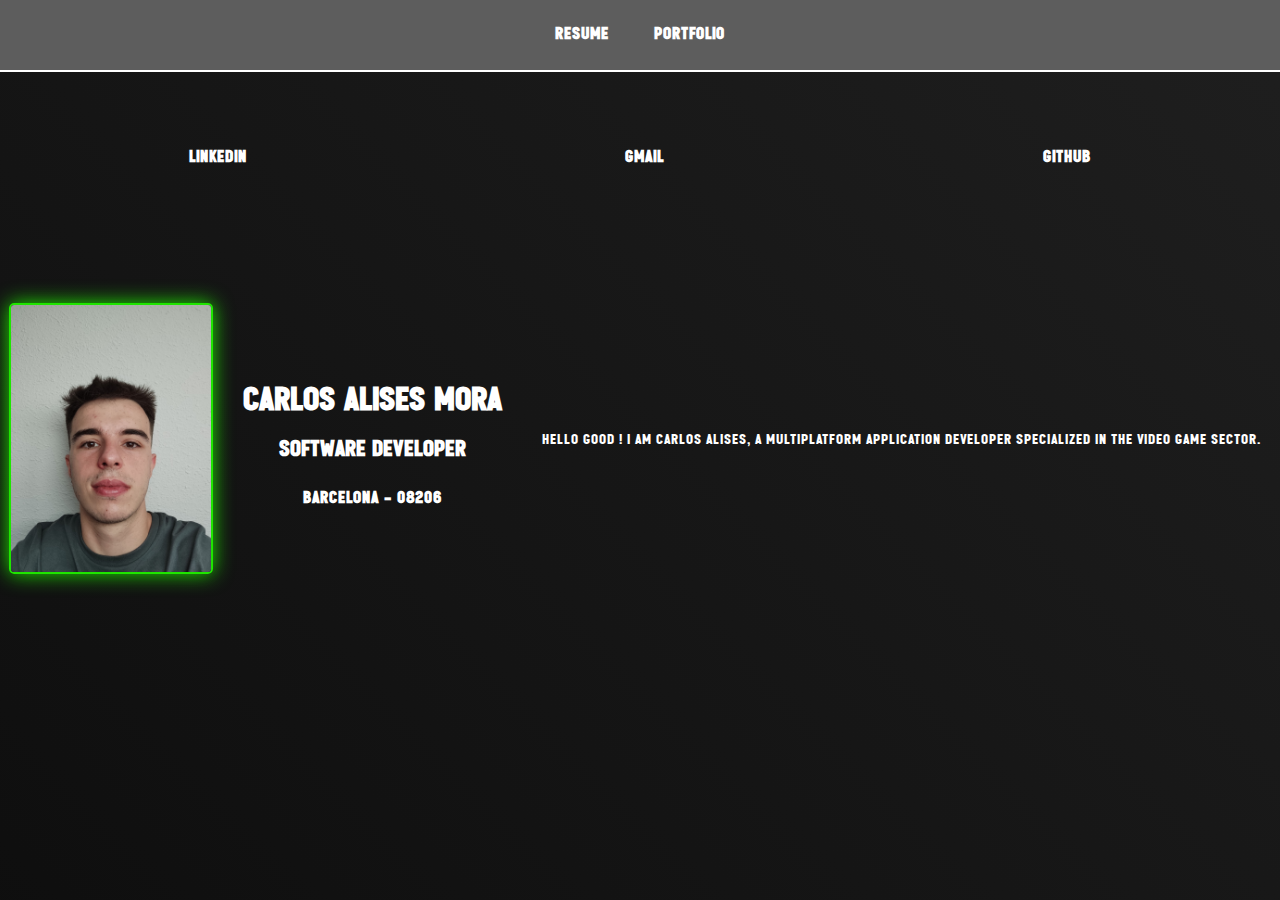
==== index.html @ 46e5cf75 "cv update" ====
<!DOCTYPE html>
<html>
	<head>
		<meta name="viewport" content="width=device-width, initial-scale=1" />
		<link rel="stylesheet" type="text/css" href="PrincipalStyle.css">
		<title>Principal</title>
	</head>
	<body>
		 <header>
		   <nav class="nav">
		      <ul id="navegation">
		          <li><a class="links-buttons" href="CV.html">RESUME</a></li>
		          <li><a class="links-buttons" href="portfolio.html">PORTFOLIO</a></li>
		      </ul>
		   </nav>
		</header>

				<div id="links-interes">
						<a href="https://www.linkedin.com/in/carlosalisesmora" target="_blank"><h2>Linkedin</h2></a>
						<a href="https://www.google.com/intl/es/gmail/about/" target="_blank"><h2>GMAIL</h2></a>
						<a href="https://github.com/carlosalises?tab=repositories" target="_blank"><h2>GITHUB</h2></a>
				</div>

				<div id="general">


					<div id="my-info">

						<!-- MI FOTO -->

						<div>
							<img id="person-image" src="images/carlosimage.jpg">
						</div>

							<!-- NOMBRE -->

						<div id="text">
							<h1 id="name">CARLOS ALISES MORA</h1>
							<h1 id="developer">SOFTWARE DEVELOPER</h1>
							<h2 id="location">Barcelona - 08206</h2>
						</div>

						<p id="description">Hello good ! I am Carlos Alises, a multiplatform application developer specialized in the video game sector.</p>

					</div>

				</div>

	</body>
</html>
---- PrincipalStyle.css ----
@font-face{

	font-family: principalTipo;
	src: url(Gameplay.ttf);
}

@font-face{
	font-family: titlesTipo;
	src: url(fFinish.ttf);
}


.titles-articles {
	font-size: 25px;
	text-align: center;
	color: rgb(0, 233, 0);
	margin-bottom: 20px;
}

.normal-title {
	text-align: center;
}


*{
	font-family: titlesTipo;
    margin: 0px;
    padding: 0px;
    color: white;
}

body{
	background: linear-gradient(45deg, black, rgb(59, 59, 59));
	background-size: 400% 400%;
	animation: cambiar 5s ease-in-out infinite;
}

@keyframes cambiar{
			0%{background-position: 0 50%;}
			50%{background-position: 100% 50%;}
			100%{background-position: 0 50%;}
}


#general {
	width: auto;
	display: grid;
	place-items: center;
	height: 550px;
}

#text {
	margin: 20px;
}

#my-info {
	display: flex;
	justify-content: center;
	align-items: center;
}

header{
	border-bottom: 2px solid white;
	background-color: rgb(93, 93, 93);
	top: 0;
	position: fixed; 
    width: 100%;
    height: 70px; 
}

img {
	filter: blur(.5px);
}

.links-buttons{
	color: white;
	text-decoration: none;
	line-height: 70px;
	padding: 10px 20px;
	font-size: 15px;
	font-weight: bold;
}


nav ul{
    text-align: center;
}

nav li{
    display: inline;
}


#links-interes{
	margin-top: 150px;
	display: flex;
	justify-content: center;
	align-items: center;
}

#links-interes > a {
	margin: auto;
	text-decoration: none;
	font-size: 10px;
}

#links-interes > a:hover {
	transform: scale(1.1);
}


#person-image{
	width: 200px;
	border: 2px solid rgb(31, 229, 0);
	box-shadow: 0px 0px 20px rgb(31, 229, 0);
	border-radius: 5px;
}

.interes-images {
	width: 30px;
}

#name{
	font-size: 30px;
	margin: 10px;
}

#developer{
	text-align: center;
	font-size: 20px;
	color: white;
	padding: 10px;
}

#location{
	font-size: 15px; 
	text-align: center; 
	margin-top: 20px;
}

#description{
	white-space: nowrap;
	animation: typing 3s steps(111);
}


@keyframes typing {
	from  {
		clip-path: polygon(0 0, 0 0, 0 100%, 0 100%);
	}
	to{
		clip-path: polygon(0 0, 100% 0, 100% 100%, 0 100%);
	}
}


/*CV STYLE*/

#my-information{
	margin-top: 100px;
	border-bottom: 1px solid white;
	display: flex;
	justify-content: center;
	align-items: center;
}

#my-information > div {
	margin: 30px;
}


p{
	margin: 10px;
	font-size: 13px;
	text-align: center;
}

/*EXPERIENCE PAGE CSS*/

#experience-content{
	margin: 50px;
	border-bottom: 1px solid white;
}

#experience-content section {
	display: flex;
	justify-content: center;
	align-items: center;
	width: 95%;
	height: 20em;
}

#experience-content  section  h1, h2 {
	margin: auto;
	text-align: center;
	font-size: 15px;
}



#experience-content  section  p {
	margin: auto;
	text-align: justify;
}


/*FORMATION PAGE CSS*/

#formation-article {
	margin: 50px;
	width: auto;
	border-bottom: 1px solid white;
}

#formation-sections{
	margin: 100px;
	display: flex;
	flex-wrap: wrap;
	justify-content: space-evenly;
	align-items: center;
}

#formation-sections section:hover{
	transform: scale3d(1.2, 1.2, 1.0);
}


/*PORTFOLIO PAGE CSS*/

#contenedor {
	margin-top: 100px;
	display: flex;
	justify-content: space-evenly;
	align-items: center;

}


.proyectos {
	width: 10%;
	height: 10em;
	border: 1px solid white;
	padding: 30px;
}





/*RESPONSIVE PAGE*/

@media screen and (max-width: 900px){

	#general {
		margin-top: 50px;
		display: block;
	}


	#my-info {
		display: grid;
		place-items: center;
	}

	#experience-content section {
		margin-top: 30px;
		display: block;
	}

	#experience-content section h1, h2{
		margin-top: 20px;
	}

	#experience-content  section  p {
		margin-top: 20px;
		font-size: 10px;
		text-align: center;
	}

	#my-information {
		display: block;
	}

	#information{
		margin-bottom: 10px;
	}
} 

@media screen and (max-width: 500px){

	.links-buttons{
		font-size: 10px;
	}

	#links-interes{
		margin-bottom: 49px;
	} 

	#description{
		font-size: 9px;
	}

	#name{
		font-size: 15px;
	} 

	#developer{
		font-size: 14px;
	}

	#formation-article section{
		padding: 10px;
		margin: 50px;
		width: auto;
	}

	.titles-articles {
		font-size: 18px;
	}

	#general{
		margin-top: 15px;
	}

	#navegation {
		display: block;
	} 

	#location{
		font-size: 10px;
	} 

	a{
		font-size: 5px;
	} 

} 


@media only screen and (max-width: 450px){

	#description{
		font-size: 6px;
	} 

}
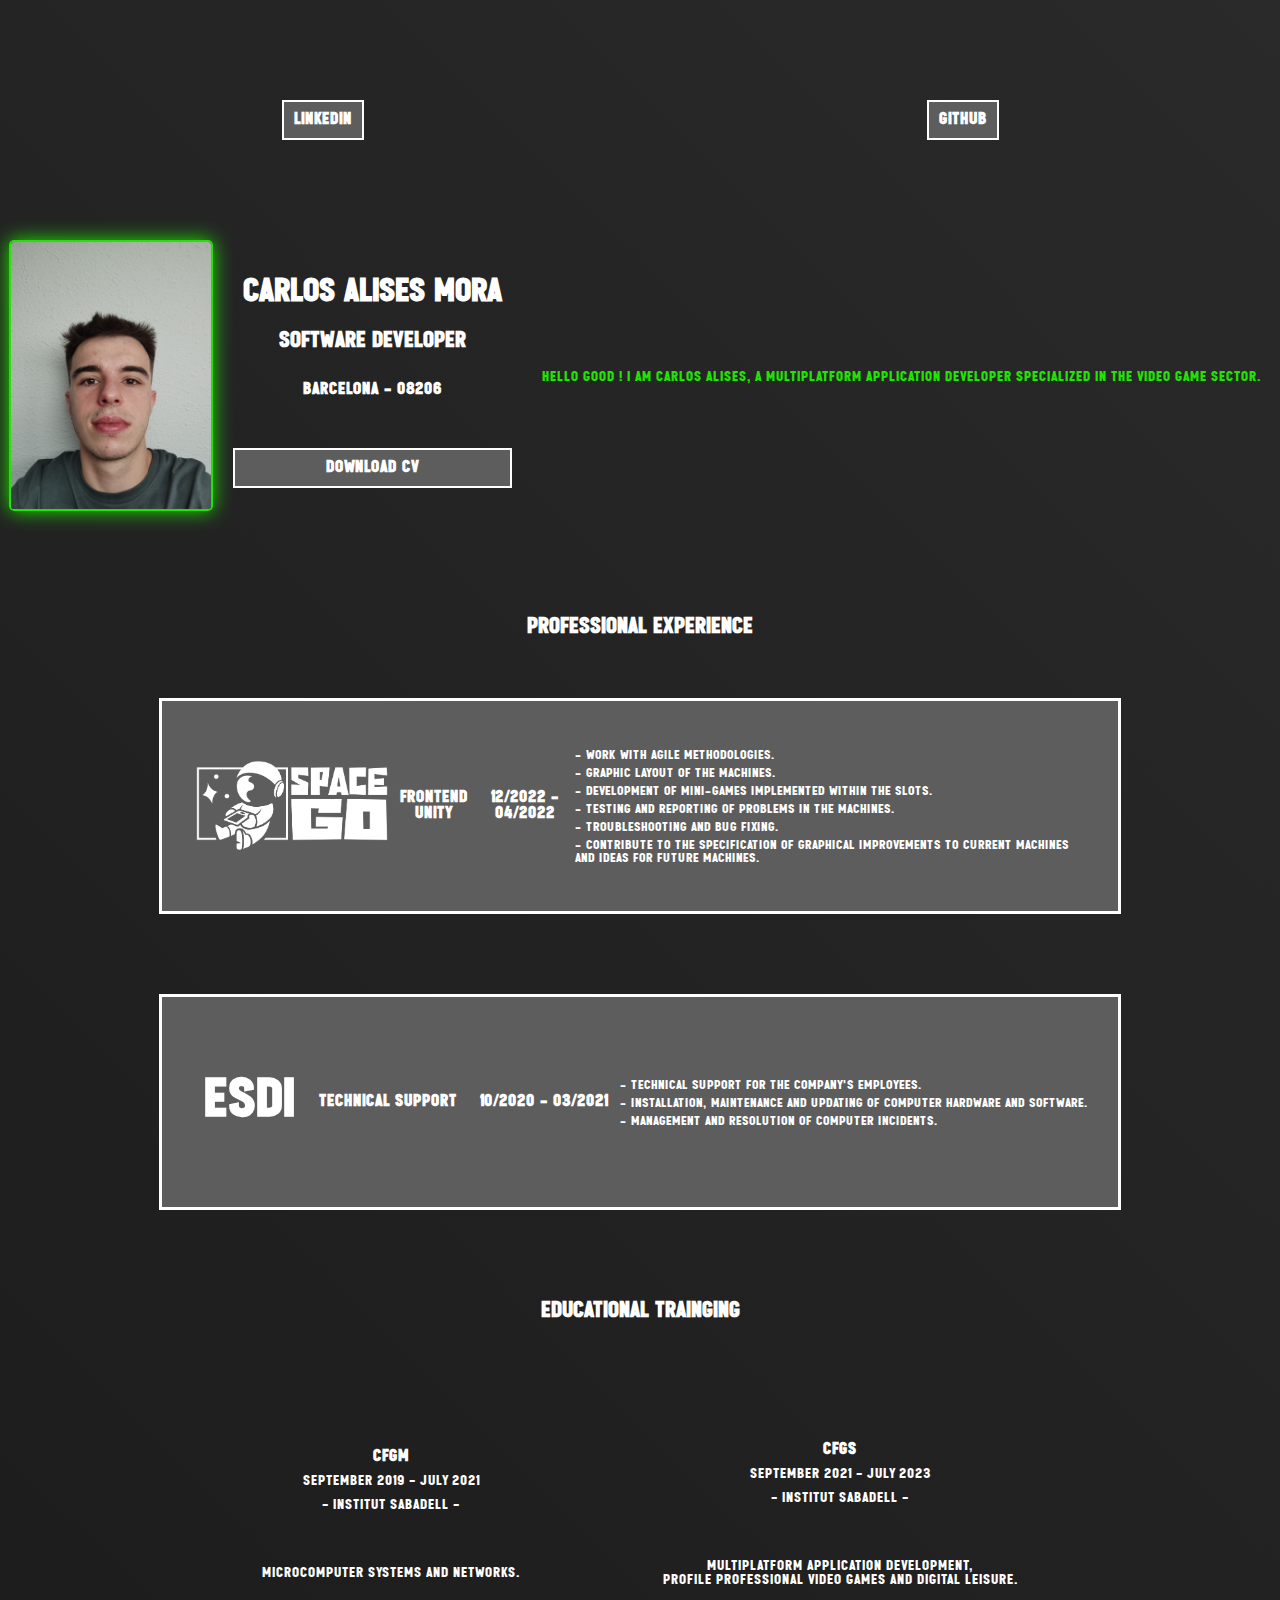
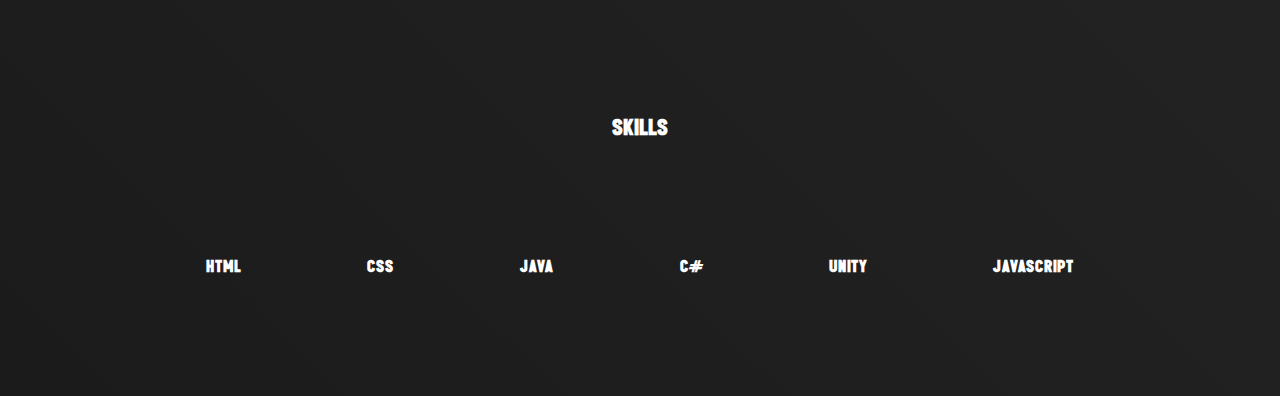
==== commit acde8f1f: "cv update" ====
--- a/index.html
+++ b/index.html
@@ -6,18 +6,17 @@
 		<title>Principal</title>
 	</head>
 	<body>
-		 <header>
+		 <!-- <header>
 		   <nav class="nav">
 		      <ul id="navegation">
 		          <li><a class="links-buttons" href="CV.html">RESUME</a></li>
-		          <li><a class="links-buttons" href="portfolio.html">PORTFOLIO</a></li>
+		          <li><a class="links-buttons" href="portfolio.html">PROJECTS</a></li>
 		      </ul>
 		   </nav>
-		</header>
+		</header> -->
 
 				<div id="links-interes">
 						<a href="https://www.linkedin.com/in/carlosalisesmora" target="_blank"><h2>Linkedin</h2></a>
-						<a href="https://www.google.com/intl/es/gmail/about/" target="_blank"><h2>GMAIL</h2></a>
 						<a href="https://github.com/carlosalises?tab=repositories" target="_blank"><h2>GITHUB</h2></a>
 				</div>
 
@@ -38,11 +37,101 @@
 							<h1 id="name">CARLOS ALISES MORA</h1>
 							<h1 id="developer">SOFTWARE DEVELOPER</h1>
 							<h2 id="location">Barcelona - 08206</h2>
+							<div id="curriculum-download">
+								<a style="text-decoration: none;" href="archivos/CVCarlosAlises.pdf" download>
+  									<h2 style="font-size: 15px">DOWNLOAD CV</h2>
+								</a>
+							</div>
 						</div>
 
-						<p id="description">Hello good ! I am Carlos Alises, a multiplatform application developer specialized in the video game sector.</p>
+						<p id="description">Hello good ! I am Carlos Alises, a multiplatform application developer specialized in the video game sector. </p>
 
 					</div>
+
+
+
+
+					<article id="experience-content">
+
+						<h1 class="titles-articles">PROFESSIONAL EXPERIENCE</h1>
+
+						<section>
+							<img style="width: 200px;, height: auto; display: block; margin: auto;" src="images/spacego.png">
+							<h1>Frontend Unity</h1>
+							<h2>12/2022 - 04/2022</h2>
+							<ul class="responsabilities-list">
+								<li>- Work with agile methodologies.</li>
+								<li>- Graphic layout of the machines.</li>
+								<li>- Development of mini-games implemented within the slots.</li>
+								<li>- Testing and reporting of problems in the machines.</li>
+								<li>- Troubleshooting and bug fixing.</li>
+								<li>- Contribute to the specification of graphical improvements to current machines and ideas for future machines.</li>
+							</ul>		
+						</section>
+						<section>
+							<h1 style="font-size: 50px;">ESDi</h1>
+							<h1>Technical Support</h1>
+							<h2>10/2020 - 03/2021</h2>
+							<ul class="responsabilities-list">
+								<li> - Technical support for the company's employees. </li>
+								<li> - Installation, maintenance and updating of computer hardware and software. </li>
+								<li> - Management and resolution of computer incidents. </li>
+							</ul>	
+						</section>
+					</article>
+
+					<article id="formation-article">
+
+						<h1 class="titles-articles">EDUCATIONAL TRAINGING</h1>
+
+						<div id="formation-sections">
+							<section>
+								<h2 class="normal-title">CFGM</h2>
+								<p>SEPTEMBER 2019 - JULY 2021</p>
+								<p>- Institut Sabadell -</p>
+								<br>
+								<br>
+								<p>Microcomputer systems and networks.</p>
+							</section>
+							<section>
+								<h2 class="normal-title">CFGS</h2>
+								<p>SEPTEMBER 2021 - JULY 2023</p>
+								<p>- Institut Sabadell -</p>
+								<br>
+								<br>
+								<p>Multiplatform application development, <br>profile 
+								professional video games and digital leisure.</p>
+							</section>
+						</div>
+						
+					</article>
+
+					<article id="skills">
+
+						<h1 class="titles-articles">SKILLS</h1>
+
+						<div id="formation-sections">
+							<section>
+								<h2 class="normal-title">HTML</h2>
+							</section>
+							<section>
+								<h2 class="normal-title">CSS</h2>
+							</section>
+							<section>
+								<h2 class="normal-title">JAVA</h2>
+							</section>
+							<section>
+								<h2 class="normal-title">C#</h2>
+							</section>
+							<section>
+								<h2 class="normal-title">UNITY</h2>
+							</section>
+							<section>
+								<h2 class="normal-title">JAVASCRIPT</h2>
+							</section>
+						</div>
+						
+					</article>
 
 				</div>
 
--- a/PrincipalStyle.css
+++ b/PrincipalStyle.css
@@ -2,19 +2,19 @@
 @font-face{
 
 	font-family: principalTipo;
-	src: url(Gameplay.ttf);
+	src: url(fuentes/Gameplay.ttf);
 }
 
 @font-face{
 	font-family: titlesTipo;
-	src: url(fFinish.ttf);
+	src: url(fuentes/fFinish.ttf);
 }
 
 
 .titles-articles {
-	font-size: 25px;
-	text-align: center;
-	color: rgb(0, 233, 0);
+	font-size: 20px;
+	text-align: center;
+	color: white;
 	margin-bottom: 20px;
 }
 
@@ -31,6 +31,7 @@
 }
 
 body{
+	z-index: 1;
 	background: linear-gradient(45deg, black, rgb(59, 59, 59));
 	background-size: 400% 400%;
 	animation: cambiar 5s ease-in-out infinite;
@@ -43,18 +44,12 @@
 }
 
 
-#general {
-	width: auto;
-	display: grid;
-	place-items: center;
-	height: 550px;
-}
-
 #text {
 	margin: 20px;
 }
 
 #my-info {
+	margin-top: 100px;
 	display: flex;
 	justify-content: center;
 	align-items: center;
@@ -64,7 +59,6 @@
 	border-bottom: 2px solid white;
 	background-color: rgb(93, 93, 93);
 	top: 0;
-	position: fixed; 
     width: 100%;
     height: 70px; 
 }
@@ -93,13 +87,16 @@
 
 
 #links-interes{
-	margin-top: 150px;
+	margin-top: 100px;
 	display: flex;
 	justify-content: center;
 	align-items: center;
 }
 
 #links-interes > a {
+	background-color: rgb(93, 93, 93);
+	padding: 10px;
+	border: 2px solid white;
 	margin: auto;
 	text-decoration: none;
 	font-size: 10px;
@@ -140,6 +137,7 @@
 }
 
 #description{
+	color: rgb(31, 229, 0);
 	white-space: nowrap;
 	animation: typing 3s steps(111);
 }
@@ -178,17 +176,43 @@
 
 /*EXPERIENCE PAGE CSS*/
 
+.responsabilities-list {
+	list-style: none;
+}
+
+
+.responsabilities-list li{
+	font-size: 12px;
+	margin-top: 5px;
+}
+
+#curriculum-download{
+	background-color: rgb(93, 93, 93);
+	padding: 10px;
+	border: 2px solid white;
+	margin-top: 50px;
+}
+
+#curriculum-download:hover{
+	transform: scale(1.05);
+}
+
 #experience-content{
-	margin: 50px;
-	border-bottom: 1px solid white;
+	display: grid;
+	place-items: center;
+	margin-top: 100px;
 }
 
 #experience-content section {
+	background-color: rgb(93, 93, 93);
+	padding: 30px;
+	margin: 40px;
+	border: 3px solid white;
 	display: flex;
 	justify-content: center;
 	align-items: center;
-	width: 95%;
-	height: 20em;
+	width: 70%;
+	height: 150px;
 }
 
 #experience-content  section  h1, h2 {
@@ -210,7 +234,6 @@
 #formation-article {
 	margin: 50px;
 	width: auto;
-	border-bottom: 1px solid white;
 }
 
 #formation-sections{
@@ -221,8 +244,9 @@
 	align-items: center;
 }
 
-#formation-sections section:hover{
-	transform: scale3d(1.2, 1.2, 1.0);
+
+#formation-sections section{
+	padding: 20px;
 }
 
 
@@ -238,12 +262,13 @@
 
 
 .proyectos {
-	width: 10%;
-	height: 10em;
+	display: grid;
+	place-items: center;
+	width: auto;
+	height: auto;
 	border: 1px solid white;
-	padding: 30px;
-}
-
+	padding: 20px;
+}
 
 
 
@@ -264,7 +289,8 @@
 	}
 
 	#experience-content section {
-		margin-top: 30px;
+		height: auto;
+		margin: auto 0px 30px 0px;
 		display: block;
 	}
 
@@ -272,12 +298,16 @@
 		margin-top: 20px;
 	}
 
-	#experience-content  section  p {
-		margin-top: 20px;
+	#experience-content  section  ul {
+		margin-top: 50px;
 		font-size: 10px;
 		text-align: center;
 	}
 
+	#experience-content  section  ul li {
+		margin: 10px;
+	}
+
 	#my-information {
 		display: block;
 	}
@@ -285,6 +315,16 @@
 	#information{
 		margin-bottom: 10px;
 	}
+
+	#contenedor {
+		display: grid;
+		place-items: center;
+	}
+
+	.proyectos {
+		margin: 30px;
+	}
+
 } 
 
 @media screen and (max-width: 500px){
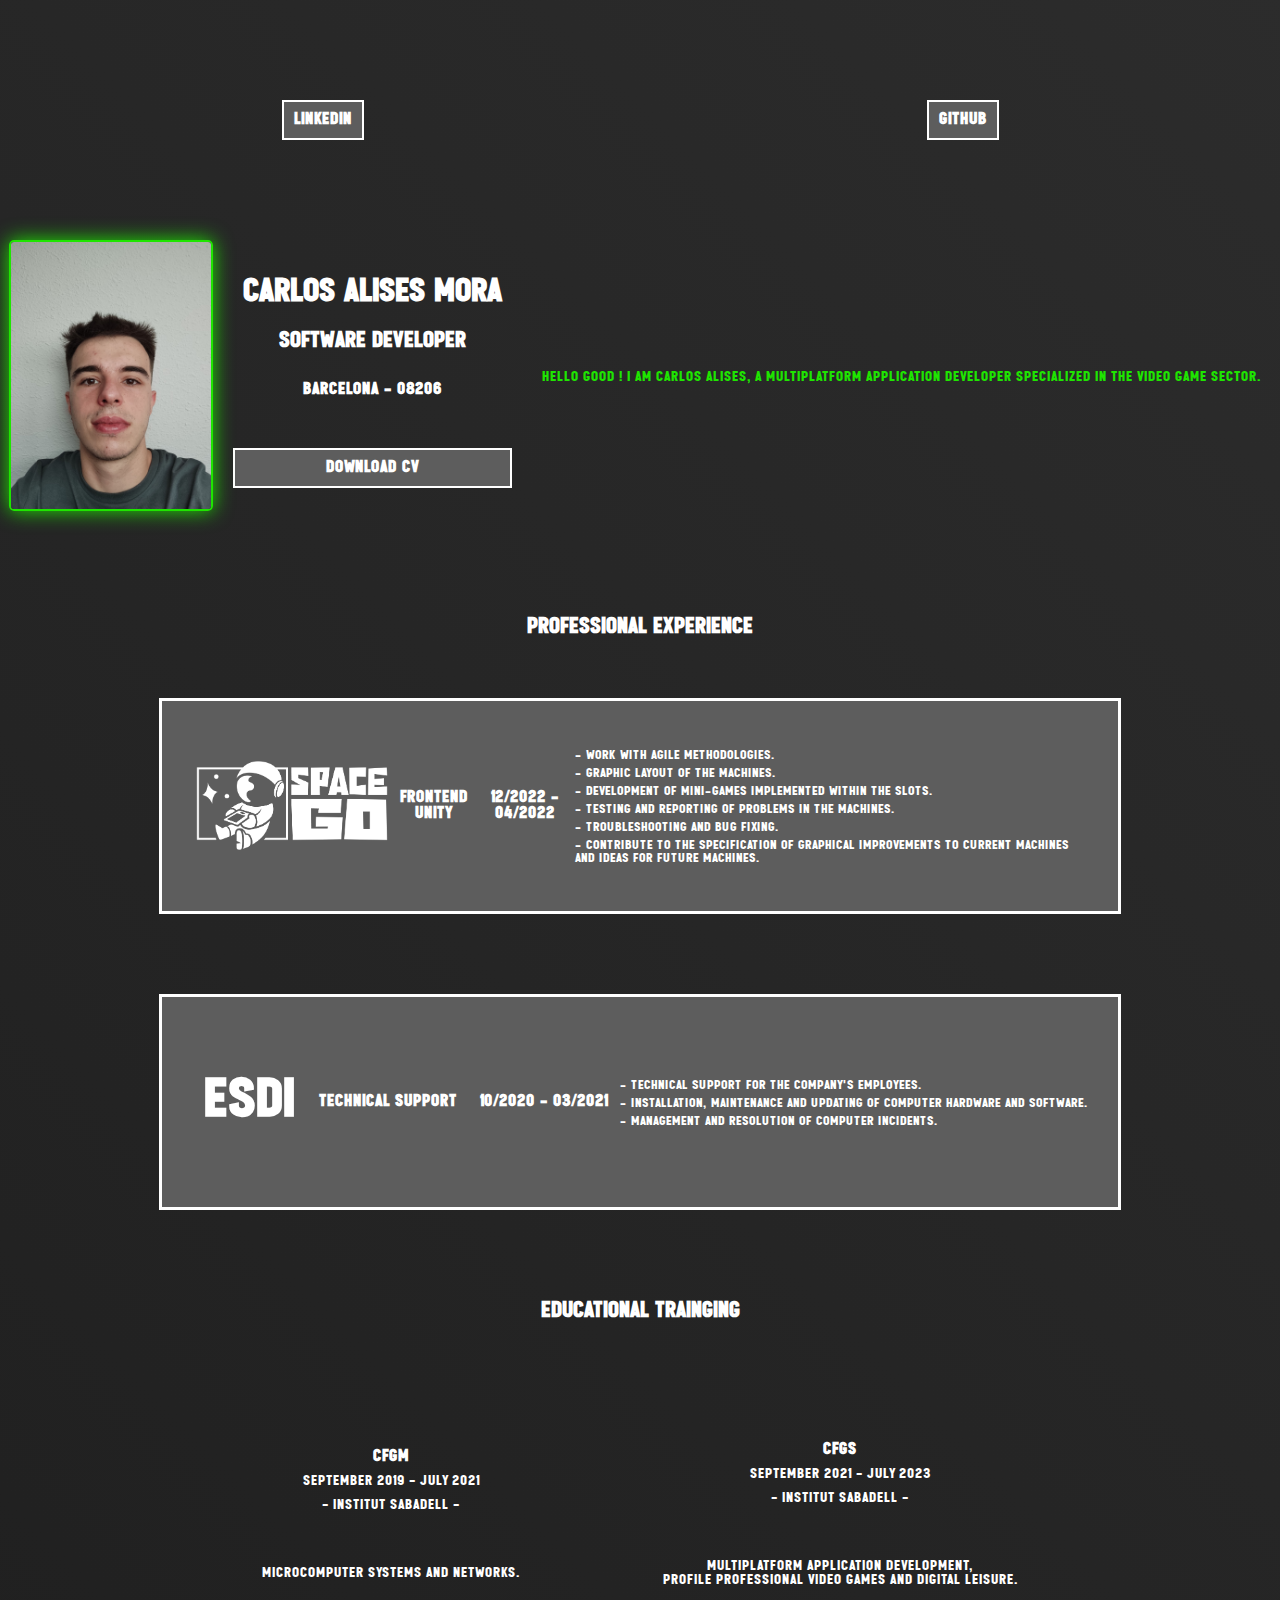
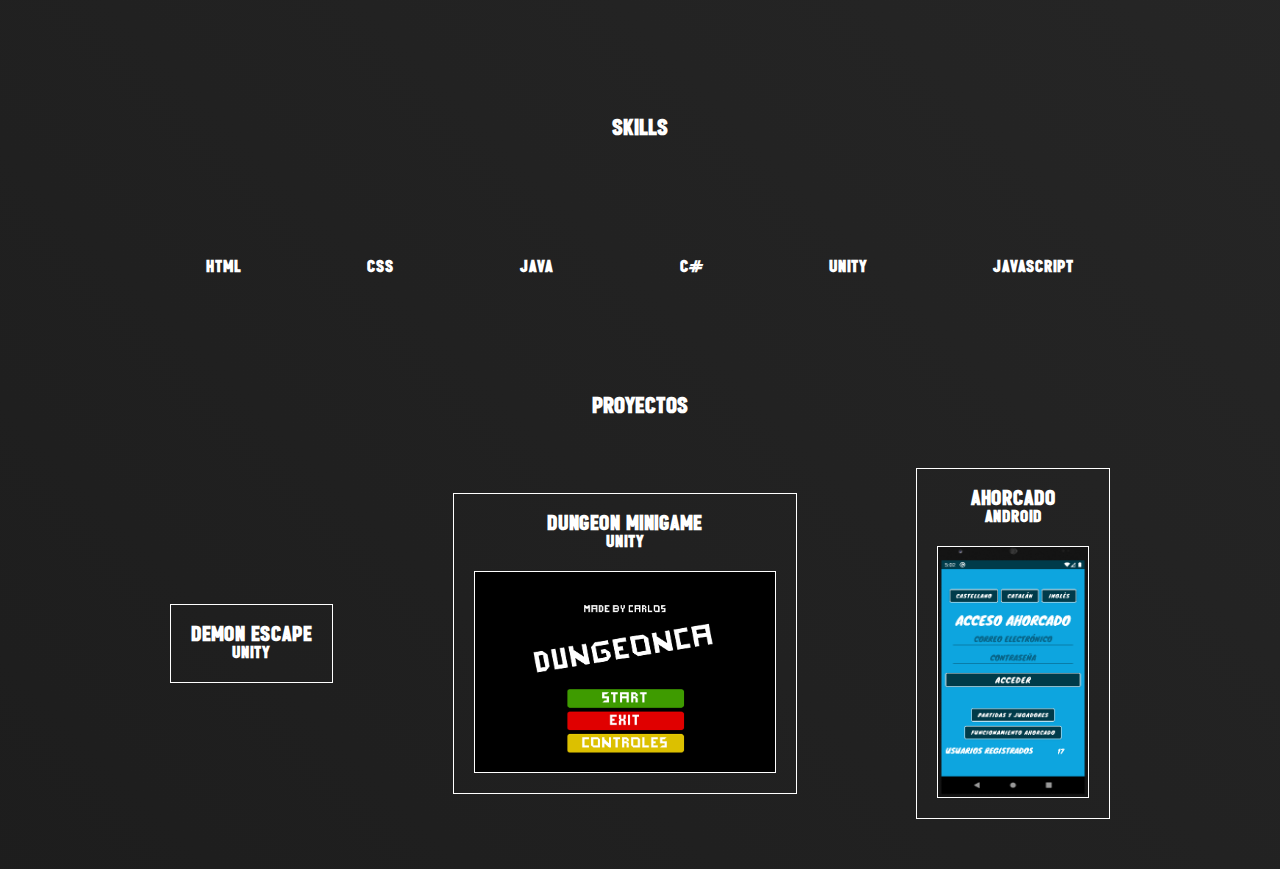
==== commit f40a9de1: "cv update" ====
--- a/index.html
+++ b/index.html
@@ -133,6 +133,27 @@
 						
 					</article>
 
+					
+					<h1 class="titles-articles">PROYECTOS</h1>
+					<div id="contenedor">
+		   
+						<div class="proyectos">
+							<h3 style="text-align: center;">Demon Escape</h3>
+							<h2>Unity</h2>
+						</div>
+						<div class="proyectos">
+							<h3 style="text-align: center;">Dungeon Minigame</h3>
+							<h2>Unity</h2>
+							<img style="width: 300px; height: 200px; justify-content: center; margin-top: 20px; border: 1px solid white;" src="images/dungeon.png" />
+						</div>
+						<div class="proyectos">
+							<h3 style="text-align: center;">Ahorcado</h3>
+							<h2>Android</h2>
+							<img style="width: 150px; height: 250px; justify-content: center; margin-top: 20px; border: 1px solid white;" src="images/hangman.png" />
+						</div>
+
+					</div>
+
 				</div>
 
 	</body>
--- a/PrincipalStyle.css
+++ b/PrincipalStyle.css
@@ -253,7 +253,7 @@
 /*PORTFOLIO PAGE CSS*/
 
 #contenedor {
-	margin-top: 100px;
+	margin: 50px;
 	display: flex;
 	justify-content: space-evenly;
 	align-items: center;
@@ -294,10 +294,6 @@
 		display: block;
 	}
 
-	#experience-content section h1, h2{
-		margin-top: 20px;
-	}
-
 	#experience-content  section  ul {
 		margin-top: 50px;
 		font-size: 10px;
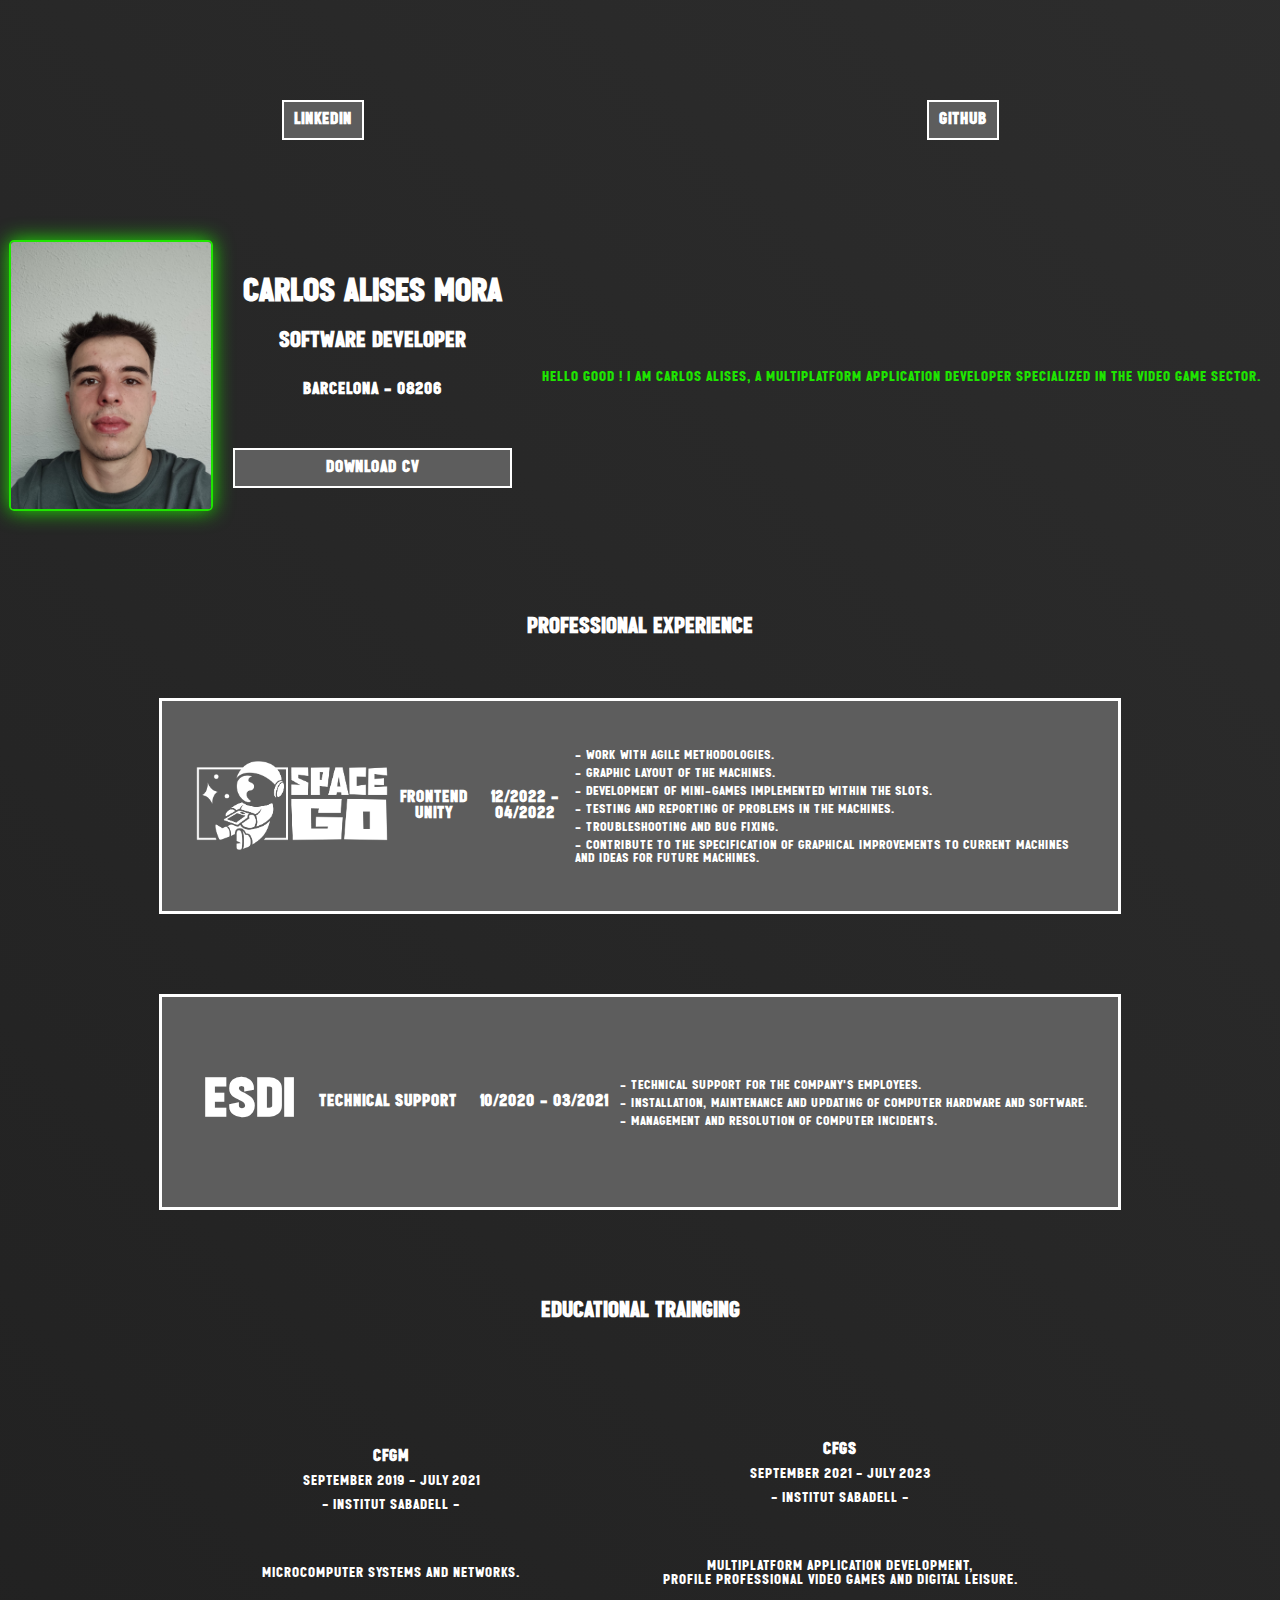
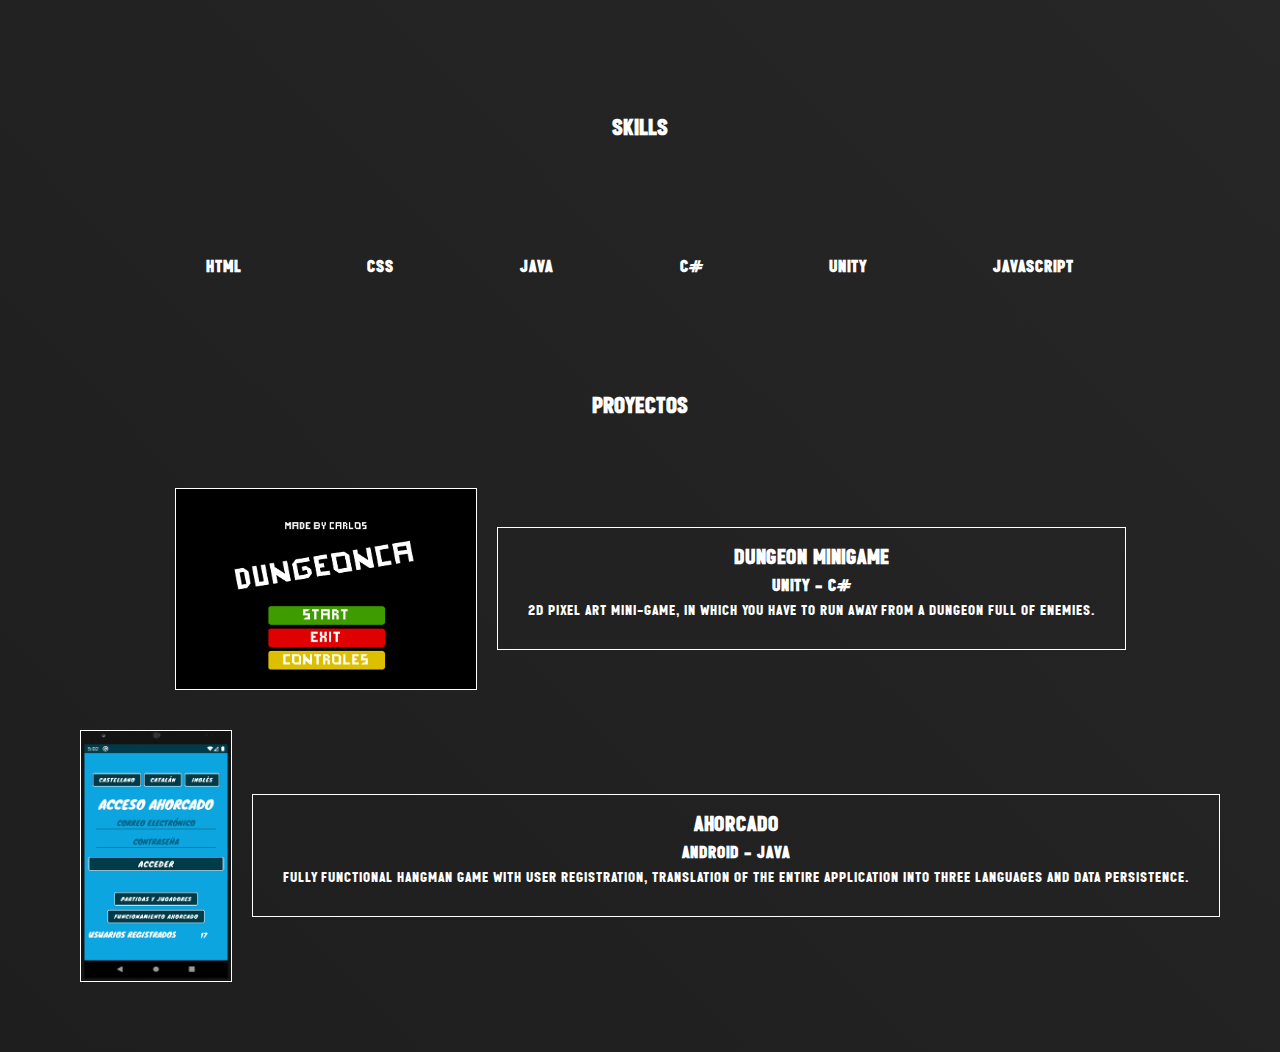
==== commit 5f578425: "cv update" ====
--- a/index.html
+++ b/index.html
@@ -136,21 +136,23 @@
 					
 					<h1 class="titles-articles">PROYECTOS</h1>
 					<div id="contenedor">
-		   
-						<div class="proyectos">
-							<h3 style="text-align: center;">Demon Escape</h3>
-							<h2>Unity</h2>
+						<div style="display: flex; justify-content: center; align-items: center;">
+							<img style="width: 300px; height: 200px; justify-content: center; margin: 20px; border: 1px solid white;" src="images/dungeon.png" />
+							<div class="proyectos">
+								<h3 style="text-align: center;">Dungeon Minigame</h3>
+								<h2 style="margin-top: 10px;">Unity - C#</h2>
+								<p>2D pixel art mini-game, in which you have to run away from a dungeon full of enemies.</p>
+							</div>
 						</div>
-						<div class="proyectos">
-							<h3 style="text-align: center;">Dungeon Minigame</h3>
-							<h2>Unity</h2>
-							<img style="width: 300px; height: 200px; justify-content: center; margin-top: 20px; border: 1px solid white;" src="images/dungeon.png" />
+						<div style="display: flex; justify-content: center; align-items: center;">
+							<img style="width: 150px; height: 250px; justify-content: center; margin: 20px; border: 1px solid white;" src="images/hangman.png" />
+							<div class="proyectos">
+								<h3 style="text-align: center;">Ahorcado</h3>
+								<h2 style="margin-top: 10px;">Android - Java</h2>
+								<p>Fully functional hangman game with user registration, translation of the entire application into three languages and data persistence.</p>
+							</div>	
 						</div>
-						<div class="proyectos">
-							<h3 style="text-align: center;">Ahorcado</h3>
-							<h2>Android</h2>
-							<img style="width: 150px; height: 250px; justify-content: center; margin-top: 20px; border: 1px solid white;" src="images/hangman.png" />
-						</div>
+						
 
 					</div>
 
--- a/PrincipalStyle.css
+++ b/PrincipalStyle.css
@@ -254,7 +254,7 @@
 
 #contenedor {
 	margin: 50px;
-	display: flex;
+	display: block;
 	justify-content: space-evenly;
 	align-items: center;
 
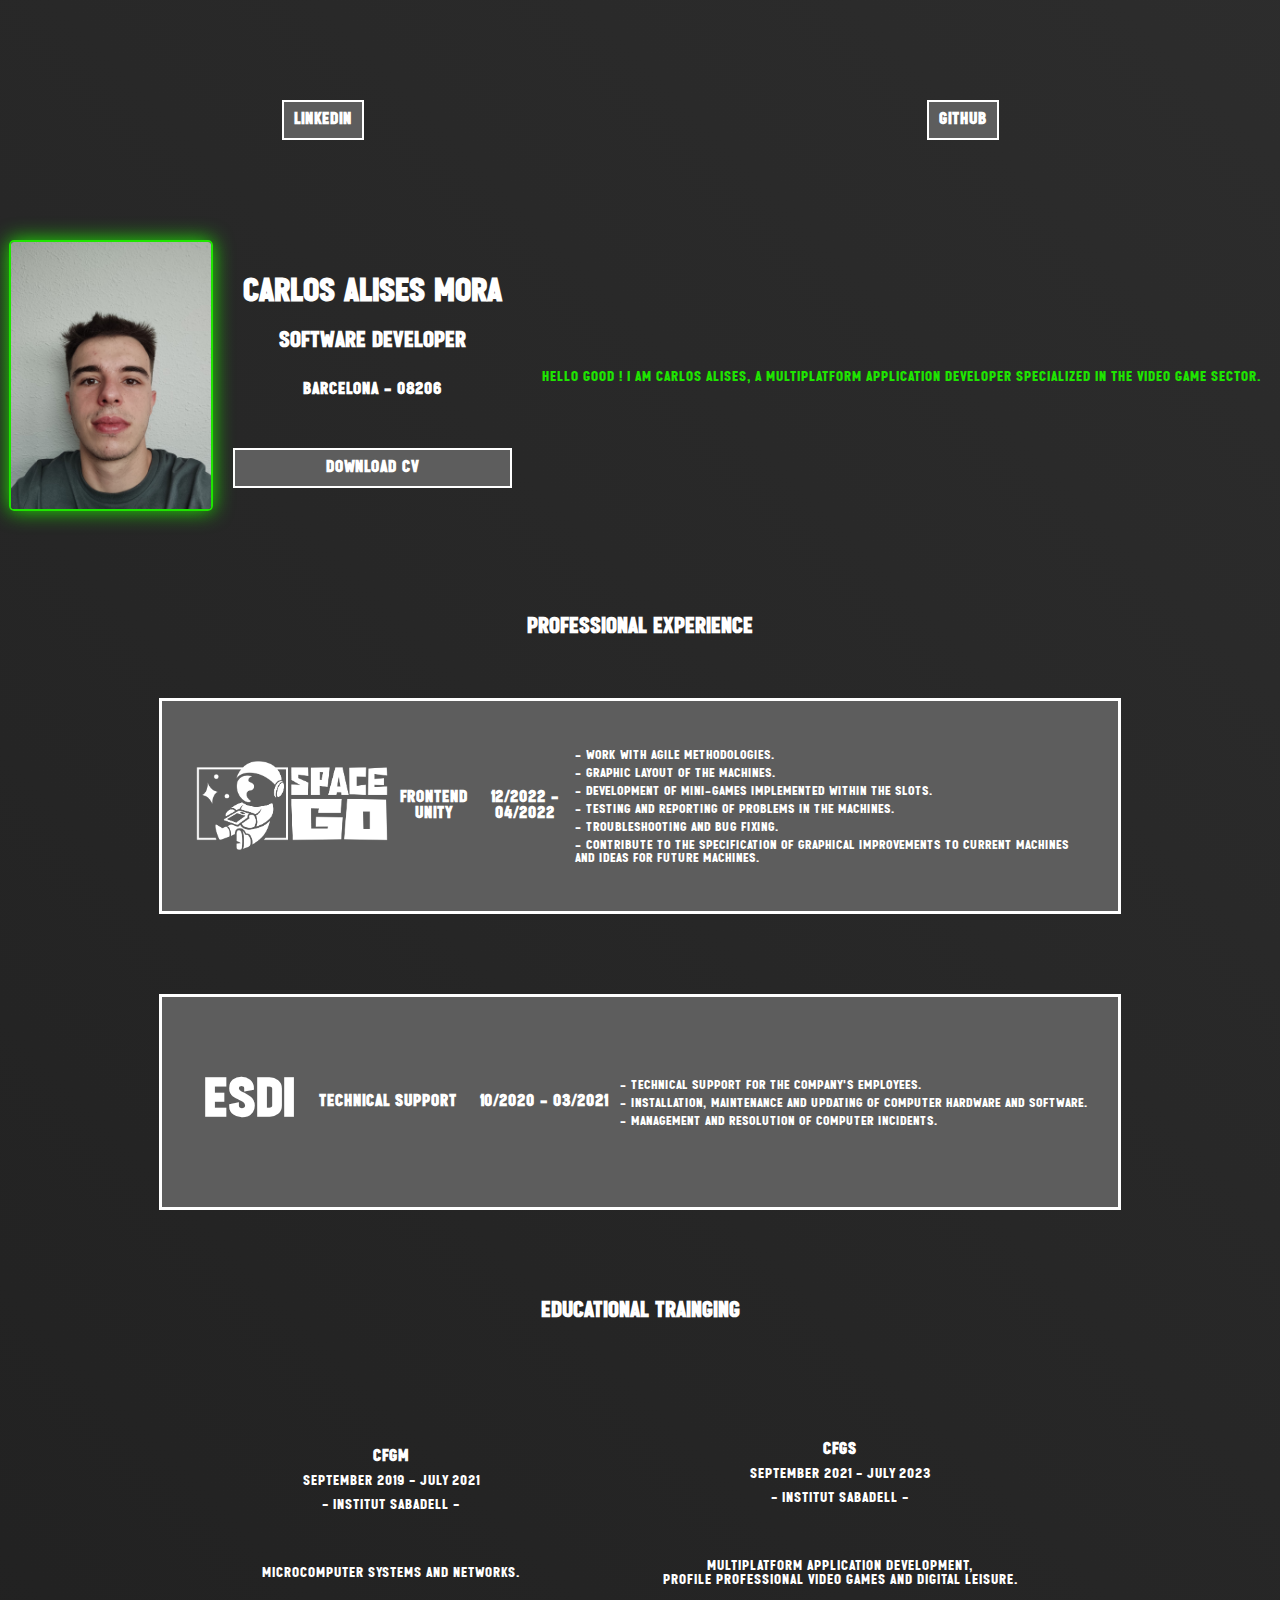
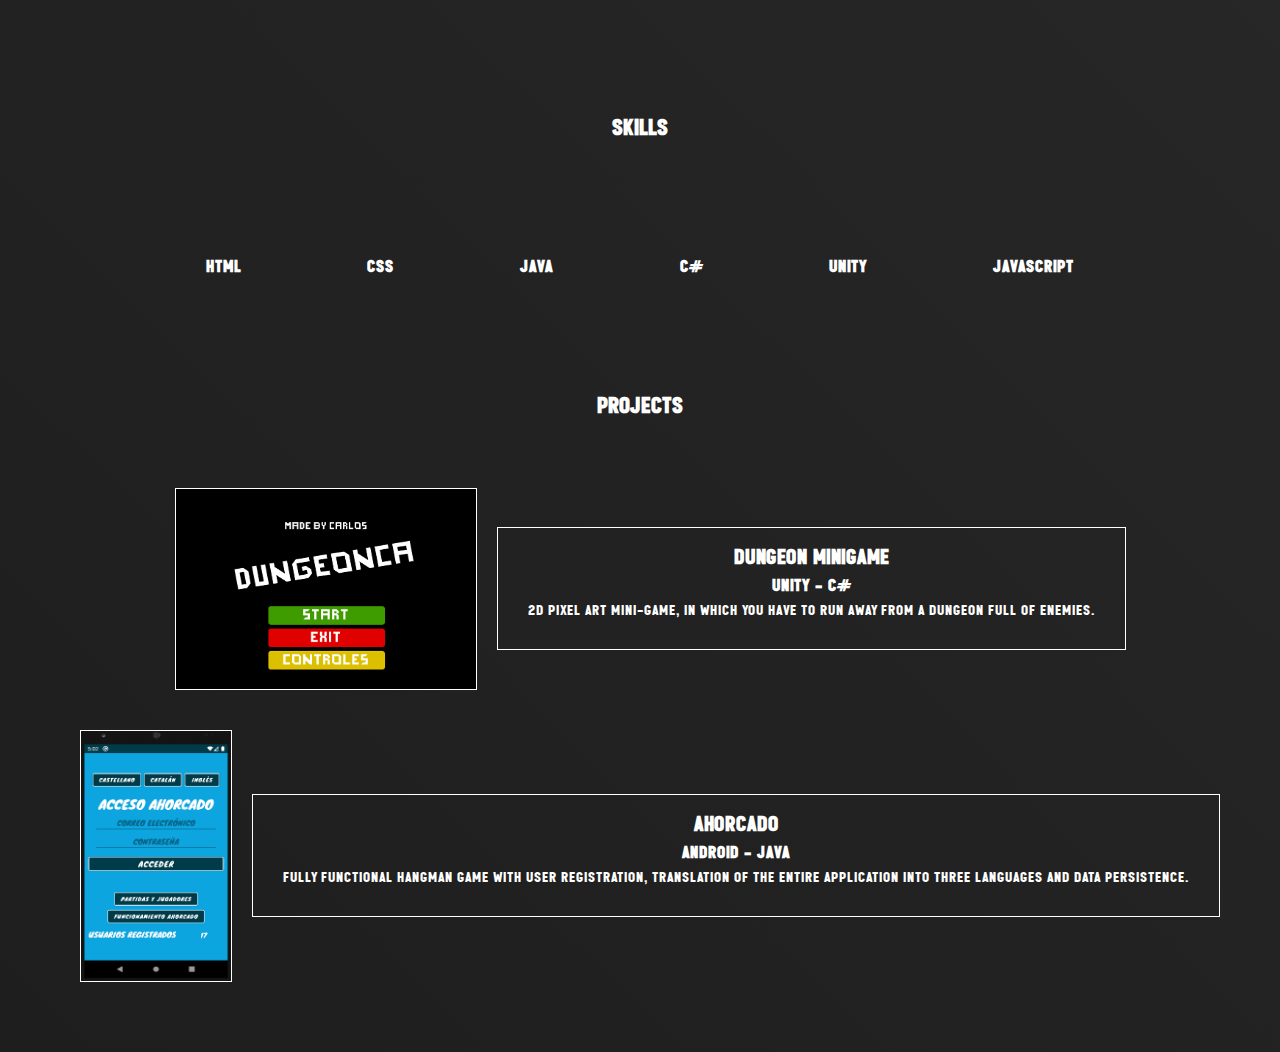
==== commit b64d5996: "update cv" ====
--- a/index.html
+++ b/index.html
@@ -134,9 +134,9 @@
 					</article>
 
 					
-					<h1 class="titles-articles">PROYECTOS</h1>
+					<h1 class="titles-articles">PROJECTS</h1>
 					<div id="contenedor">
-						<div style="display: flex; justify-content: center; align-items: center;">
+						<div class="proyectos-contenedor">
 							<img style="width: 300px; height: 200px; justify-content: center; margin: 20px; border: 1px solid white;" src="images/dungeon.png" />
 							<div class="proyectos">
 								<h3 style="text-align: center;">Dungeon Minigame</h3>
@@ -144,7 +144,7 @@
 								<p>2D pixel art mini-game, in which you have to run away from a dungeon full of enemies.</p>
 							</div>
 						</div>
-						<div style="display: flex; justify-content: center; align-items: center;">
+						<div class="proyectos-contenedor">
 							<img style="width: 150px; height: 250px; justify-content: center; margin: 20px; border: 1px solid white;" src="images/hangman.png" />
 							<div class="proyectos">
 								<h3 style="text-align: center;">Ahorcado</h3>
--- a/PrincipalStyle.css
+++ b/PrincipalStyle.css
@@ -270,7 +270,11 @@
 	padding: 20px;
 }
 
-
+.proyectos-contenedor{
+	display: flex; 
+	justify-content: center; 
+	align-items: center;
+}
 
 
 /*RESPONSIVE PAGE*/
@@ -317,6 +321,11 @@
 		place-items: center;
 	}
 
+	.proyectos-contenedor{
+		display: grid;
+		place-items: center;
+	}
+
 	.proyectos {
 		margin: 30px;
 	}
@@ -370,7 +379,6 @@
 	a{
 		font-size: 5px;
 	} 
-
 } 
 
 
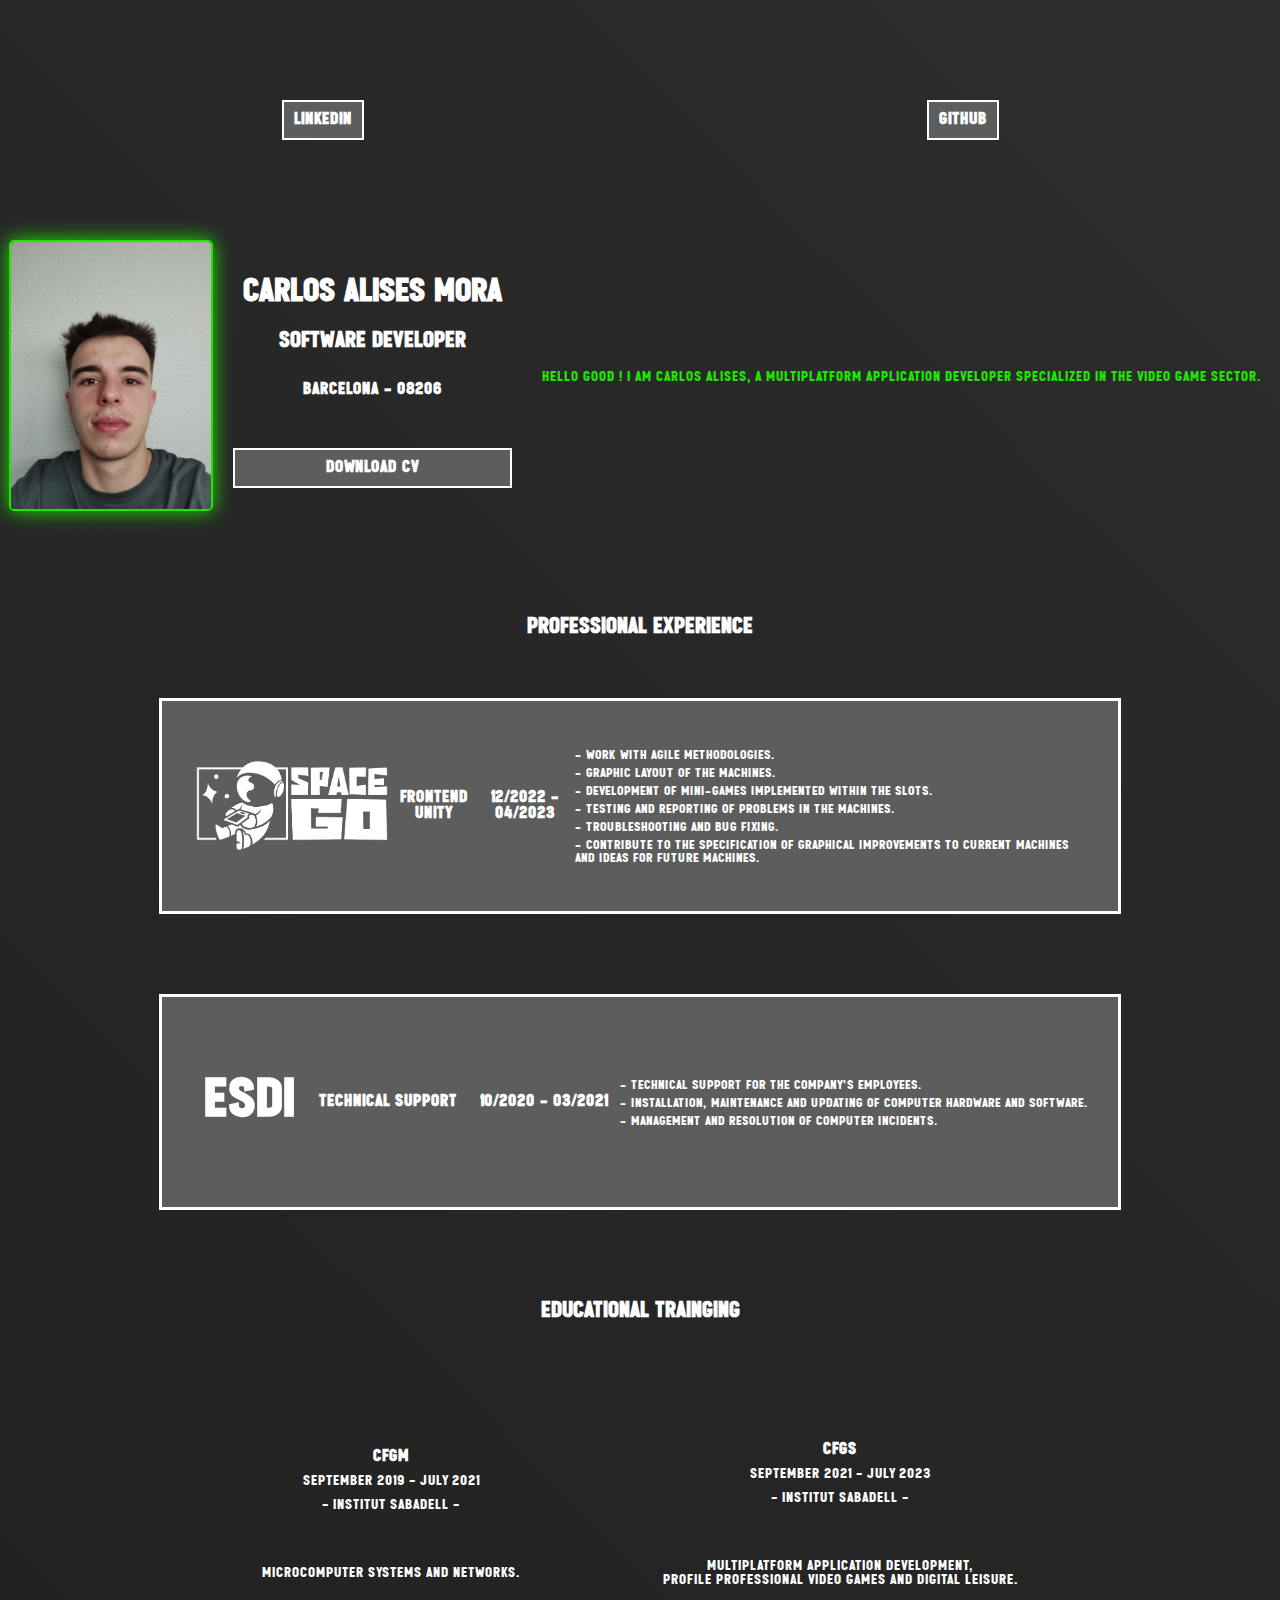
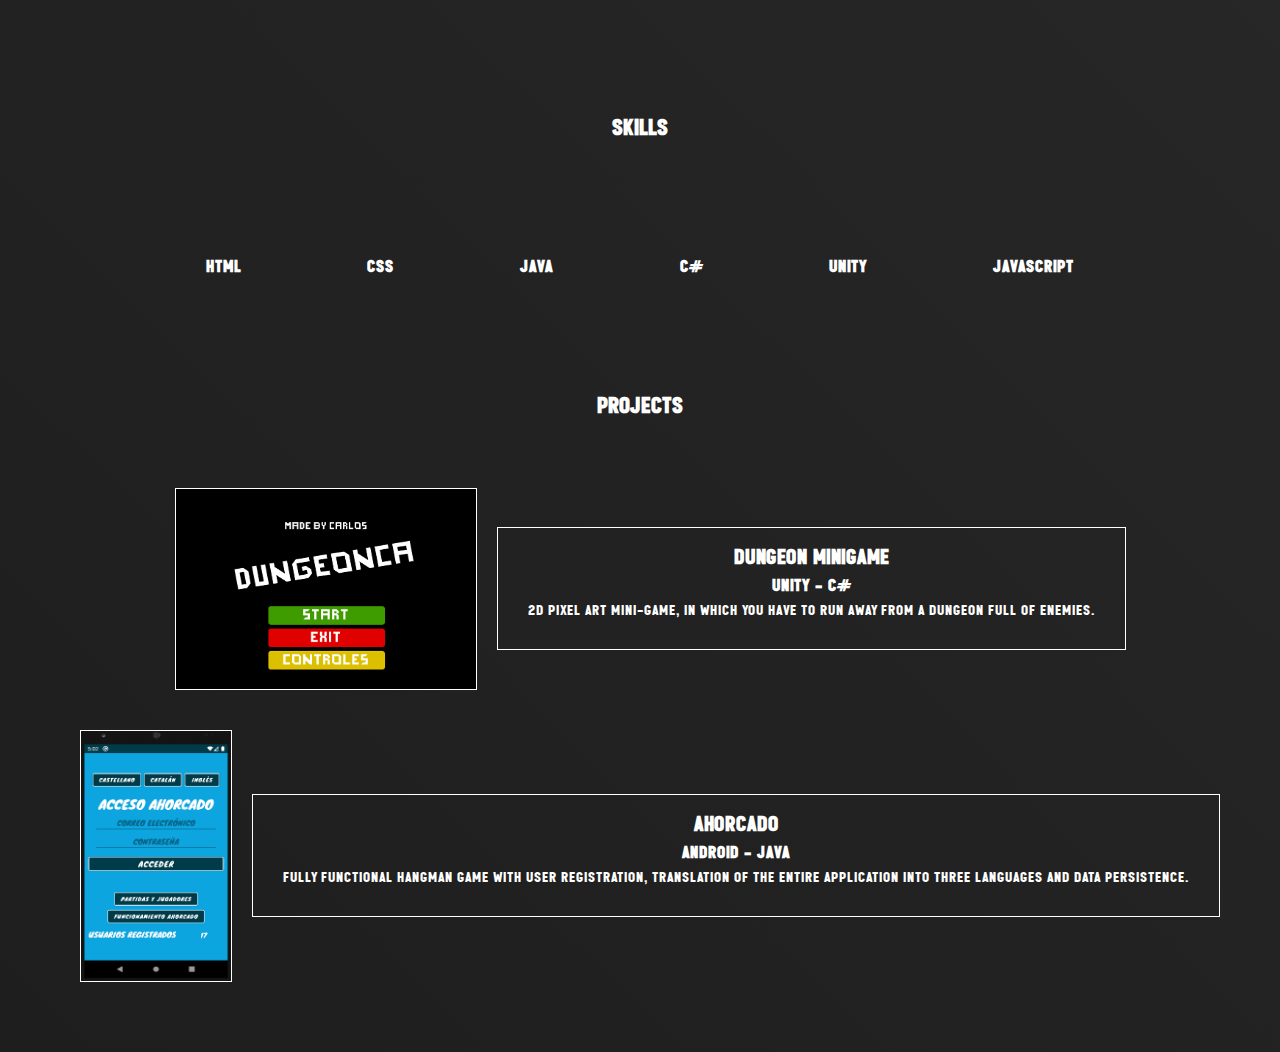
==== commit ee94a8e7: "cv update" ====
--- a/index.html
+++ b/index.html
@@ -58,7 +58,7 @@
 						<section>
 							<img style="width: 200px;, height: auto; display: block; margin: auto;" src="images/spacego.png">
 							<h1>Frontend Unity</h1>
-							<h2>12/2022 - 04/2022</h2>
+							<h2>12/2022 - 04/2023</h2>
 							<ul class="responsabilities-list">
 								<li>- Work with agile methodologies.</li>
 								<li>- Graphic layout of the machines.</li>
